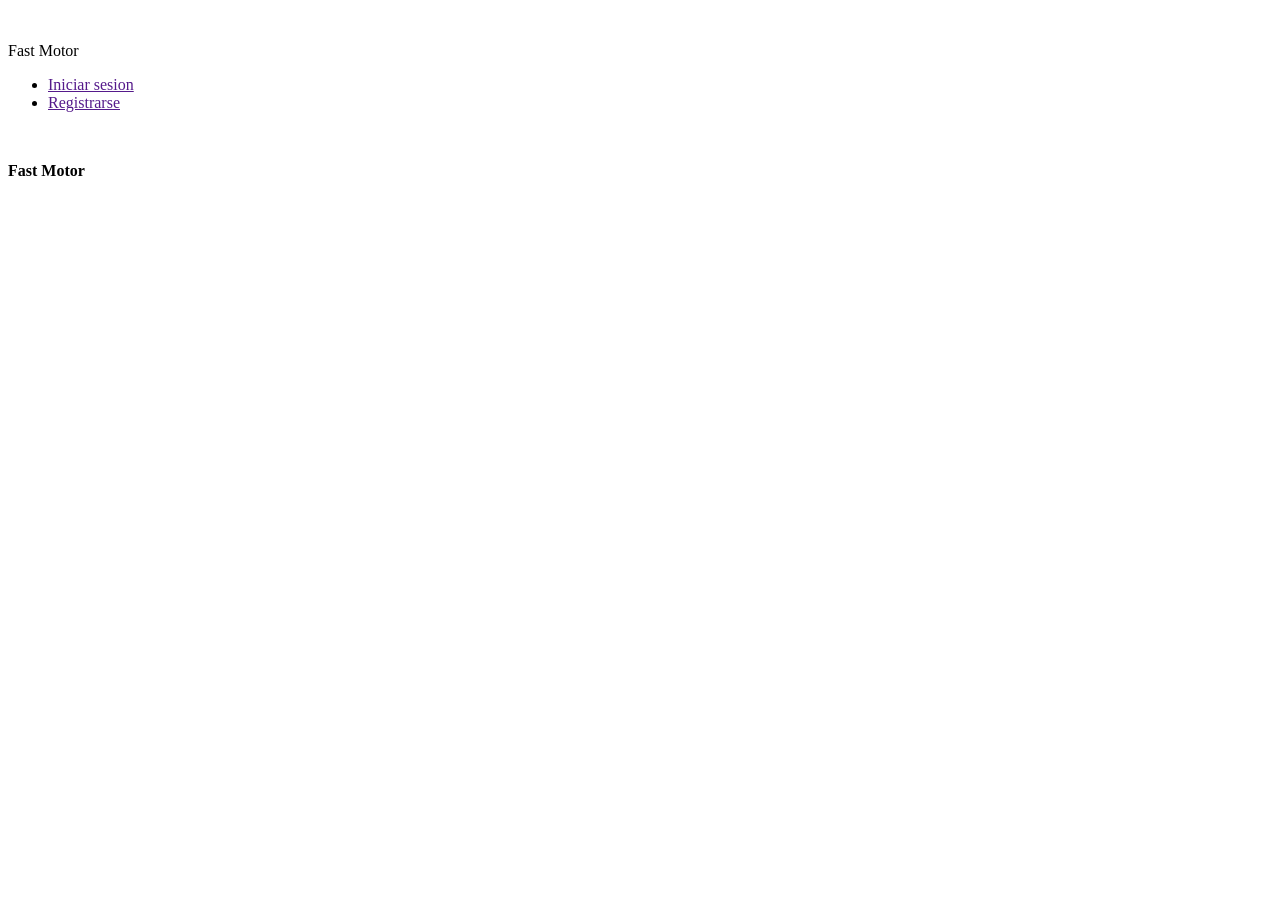
==== index.html @ b8a55ce6 "Estructura de Plantillas" ====
<!DOCTYPE html>
<html lang="en">
<head>
    <meta charset="UTF-8">
    <meta name="viewport" content="width=device-width, initial-scale=1.0">
    <title>Document</title>
</head>
<body>
    <header>
        <img src="" alt="">
        <p>Fast Motor</p>
    </header>

    <nav>
        <ul>
            <li><a href="">Iniciar sesion</a></li>
            <li><a href="">Registrarse</a></li>
            
            
        </ul>
    </nav>

    <main>
        <section>
        <figure>
            <img src="" alt="">
        </figure>
        </section>

        <section>

            <figure>

            </figure>

            <article>

            </article>

            
        </section>

        <section>
            <figure>

            </figure>
        </section>

    </main>
    
    <footer>
        <strong>Fast Motor</strong>
    </footer>
</body>
</html>
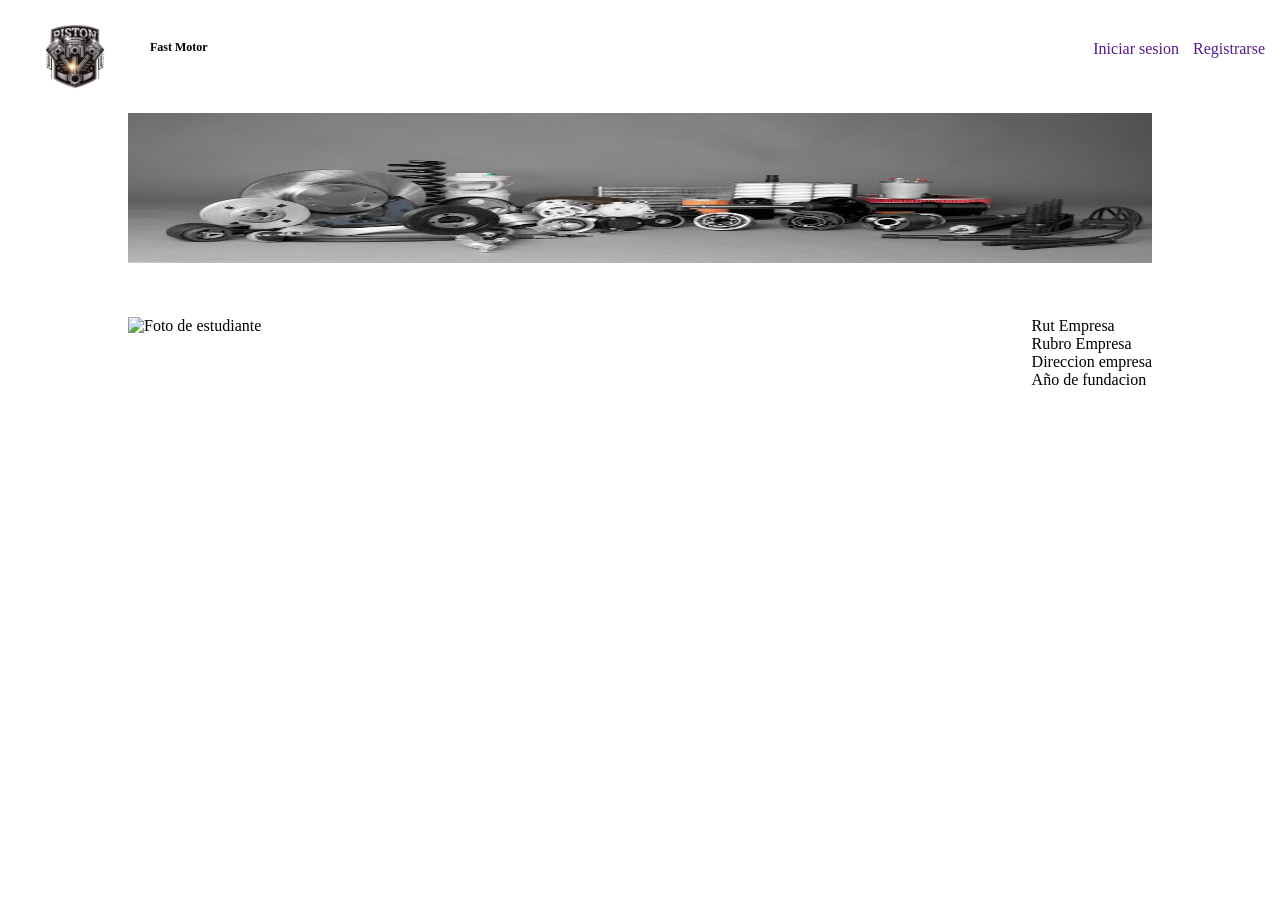
==== commit 78d4b6fc: "Avances" ====
--- a/index.html
+++ b/index.html
@@ -3,53 +3,52 @@
 <head>
     <meta charset="UTF-8">
     <meta name="viewport" content="width=device-width, initial-scale=1.0">
-    <title>Document</title>
+    <title>Fast Motor</title>
+    <link rel="stylesheet" href="css/main.css">
 </head>
 <body>
     <header>
-        <img src="" alt="">
-        <p>Fast Motor</p>
+        <div class="container_logo">
+        <img src="imagenes/logo.webp" alt="">
+        </div>
+        <div class="container_nombre">
+        <h1>Fast Motor</h1>
+        </div>
+        <nav>
+        
+            <a href="">Iniciar sesion</a>
+            <a href="">Registrarse</a>
+            
+        </nav>
     </header>
 
-    <nav>
-        <ul>
-            <li><a href="">Iniciar sesion</a></li>
-            <li><a href="">Registrarse</a></li>
-            
-            
-        </ul>
-    </nav>
+
 
     <main>
-        <section>
-        <figure>
-            <img src="" alt="">
-        </figure>
+        <section class="seccion_imagen_principal">
+         
+            <img  src="imagenes/repuestos.jpg" alt="">
+        
         </section>
 
-        <section>
+        <section class="seccion_informacion">
+            <div class="container_estudiante">
+                <img src="" alt="Foto de estudiante">
+            </div>
 
-            <figure>
+            <div class="container_informacion">
+                <p>Rut Empresa</p>
+                <p>Rubro Empresa</p>
+                <p>Direccion empresa</p>
+                <p>Año de fundacion</p>
 
-            </figure>
-
-            <article>
-
-            </article>
-
-            
+            </div>
         </section>
 
-        <section>
-            <figure>
+        <section class="imagen_representativa">
 
-            </figure>
         </section>
 
     </main>
-    
-    <footer>
-        <strong>Fast Motor</strong>
-    </footer>
 </body>
 </html>
--- a/css/main.css
+++ b/css/main.css
@@ -0,0 +1,104 @@
+
+*{
+    margin: 0;
+    padding: 0;
+    }
+
+
+header{
+    
+    height: 85px;
+    border-radius: 15px;
+    
+    
+    
+}
+
+.container_logo img{
+    float: left;
+    width: 150px;
+    height: auto;
+
+}
+
+.container_nombre h1{
+    float: left;
+    margin-top: 40px;
+    font-size: 12px;
+    
+}
+
+
+nav{
+    float: right;
+    margin-top: 40px;
+    padding-right: 10px;
+}
+
+nav a{
+    
+    padding: 5px;
+    display: inline;
+    text-decoration: none;
+
+}
+nav a:hover{
+    color: blueviolet;
+
+}
+
+/*Seccion principal*/
+
+
+
+.seccion_imagen_principal{
+    padding-left: 10%;
+    padding-right: 10%;
+    max-width: 1100px;
+    clear: both;
+    margin-bottom: 50px;
+    
+    
+    
+}
+.seccion_imagen_principal img{
+    height: 150px;
+    width: 100%;
+    
+    
+
+ }
+
+ /*Seccion de informacion*/
+ 
+
+ .seccion_informacion{
+    padding-left: 10%;
+    padding-right: 10%;;
+    max-width: 1100px;
+    
+
+ }
+
+
+
+ .container_estudiante{
+    float: left;
+
+
+ }
+
+
+ .container_informacion{
+    float: right;
+
+ }
+
+
+ .imagen_representativa{
+    margin-top: 50px;
+    clear: both;
+ }
+
+
+ 
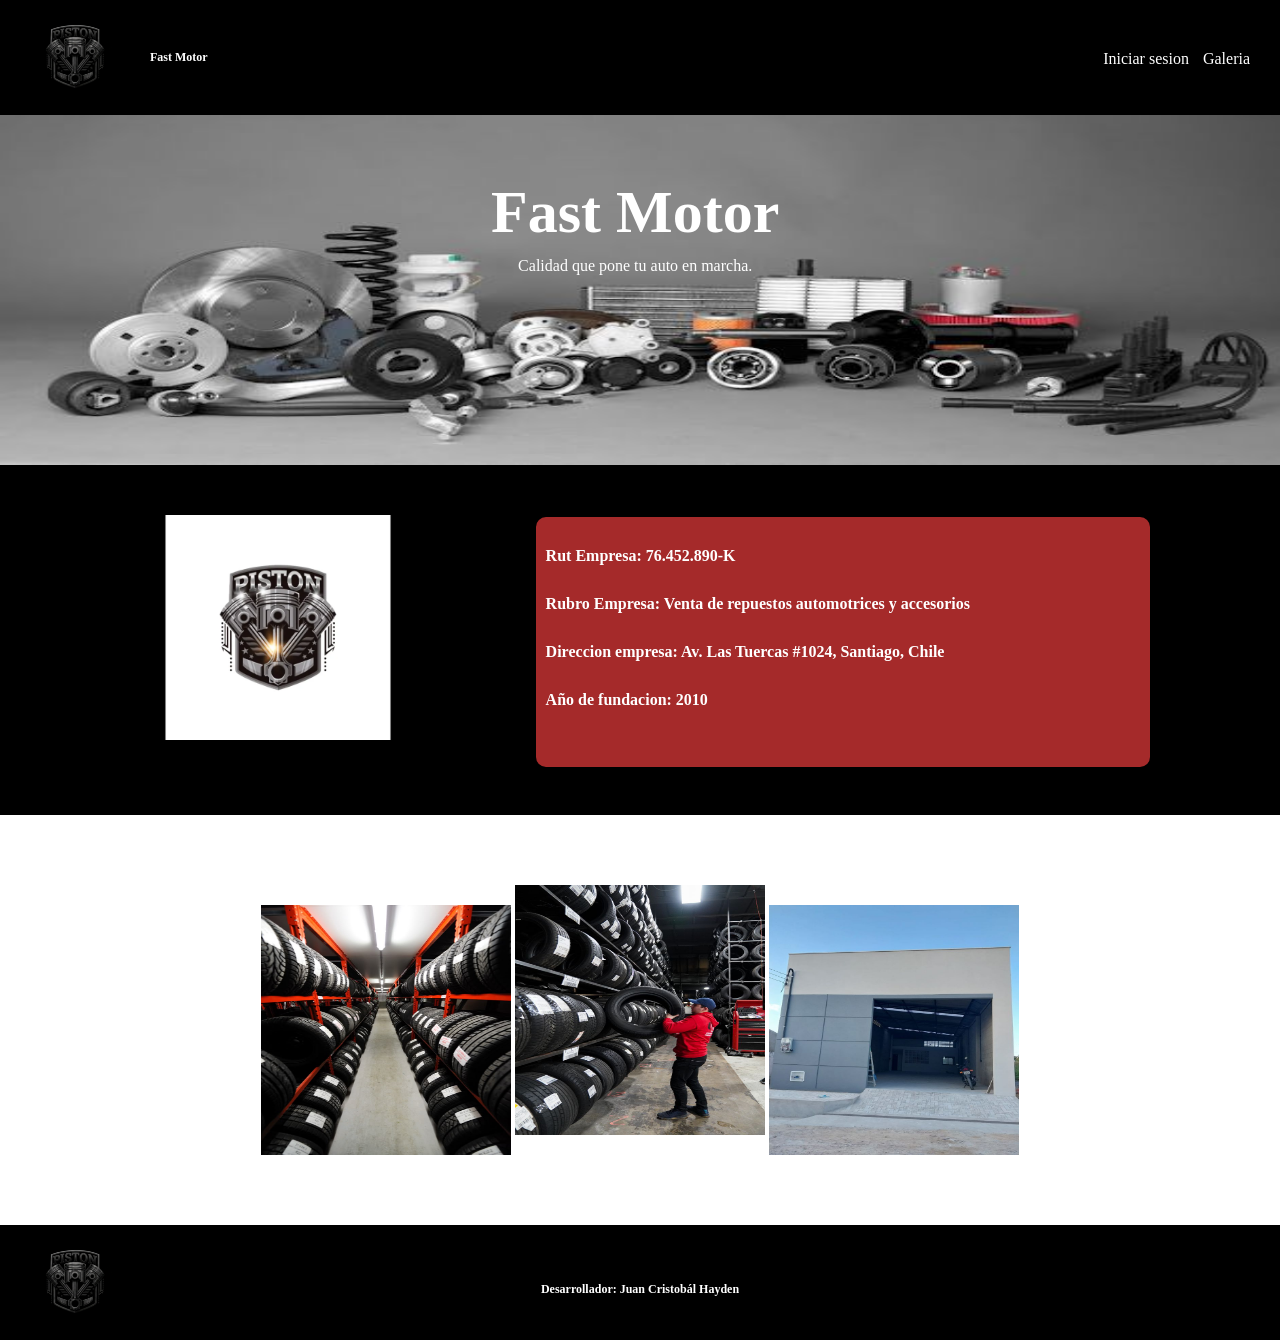
==== commit e92941a5: "Index listo" ====
--- a/index.html
+++ b/index.html
@@ -9,7 +9,7 @@
 <body>
     <header>
         <div class="container_logo">
-        <img src="imagenes/logo.webp" alt="">
+        <img src="imagenes/xd.PNG" alt="">
         </div>
         <div class="container_nombre">
         <h1>Fast Motor</h1>
@@ -17,7 +17,7 @@
         <nav>
         
             <a href="">Iniciar sesion</a>
-            <a href="">Registrarse</a>
+            <a href="">Galeria</a>
             
         </nav>
     </header>
@@ -28,27 +28,47 @@
         <section class="seccion_imagen_principal">
          
             <img  src="imagenes/repuestos.jpg" alt="">
-        
+            <div class="titulo_principal">
+            <h1>Fast Motor</h1>
+            <p>Calidad que pone tu auto en marcha.</p>
+            </div>
         </section>
 
         <section class="seccion_informacion">
             <div class="container_estudiante">
-                <img src="" alt="Foto de estudiante">
+                <img src="imagenes/logo.webp" alt="Foto de estudiante">
+                
             </div>
 
             <div class="container_informacion">
-                <p>Rut Empresa</p>
-                <p>Rubro Empresa</p>
-                <p>Direccion empresa</p>
-                <p>Año de fundacion</p>
+                <strong><p>Rut Empresa: 76.452.890-K</p></strong>
+               <strong><p>Rubro Empresa: Venta de repuestos automotrices y accesorios</p></strong>
+               <strong><p>Direccion empresa: Av. Las Tuercas #1024, Santiago, Chile</p></strong>
+               <strong><p>Año de fundacion: 2010</p></strong>
 
             </div>
         </section>
 
-        <section class="imagen_representativa">
+        <section class="seccion_imagen_representativa">
+            <figure class="container_imagen_representativa">
+                    <center>
+                            <img class="imagen_representativa" src="imagenes/almacen.jpg" alt="imagen representativa">
+                            <img class="imagen_representativa2" src="imagenes/almacen 2.jpg" alt="imagen representativa">
+                            <img class="imagen_representativa" src="imagenes/edificio.jpg" alt="imagen representativa">
+                    </center>
+            </figure>
+            
 
         </section>
 
     </main>
+    
+
+    <footer>
+        <img  src="imagenes/xd.PNG" alt="Logo de footer">
+        <div class="desarrollador">
+        <strong>Desarrollador: Juan Cristobál Hayden</strong>
+        </div>
+    </footer>
 </body>
 </html>
--- a/css/main.css
+++ b/css/main.css
@@ -7,8 +7,9 @@
 
 header{
     
-    height: 85px;
-    border-radius: 15px;
+    height: 115px;
+    
+    background-color: black;
     
     
     
@@ -22,28 +23,31 @@
 }
 
 .container_nombre h1{
-    float: left;
-    margin-top: 40px;
+    color: white;
+    text-align: center;
+    float: left;
+    margin-top: 50px;
     font-size: 12px;
     
 }
 
 
 nav{
+    
     float: right;
-    margin-top: 40px;
-    padding-right: 10px;
+    margin-top: 50px;
+    padding-right: 25px;
 }
 
 nav a{
-    
+    color: white;
     padding: 5px;
     display: inline;
     text-decoration: none;
 
 }
 nav a:hover{
-    color: blueviolet;
+    color: brown;
 
 }
 
@@ -52,30 +56,69 @@
 
 
 .seccion_imagen_principal{
-    padding-left: 10%;
-    padding-right: 10%;
-    max-width: 1100px;
+    position: relative;
+    
+    
+    height: 350px;
     clear: both;
-    margin-bottom: 50px;
-    
-    
-    
+    
+    background-color: black;
+   
+    
+    
+    
+}
+
+.titulo_principal{
+    
+    width: 400px;
+    
+    color: white;
+    
+    
+    top: 18%;
+    
+    left: 34%;
+    
+    position: absolute;
+}
+
+.titulo_principal h1{
+    text-align: center;
+    font-size: 60px;
+    
+}
+
+.titulo_principal p{
+    padding-top: 10px;
+    text-align: center;
+    font-size: 16px;
 }
 .seccion_imagen_principal img{
-    height: 150px;
+    height: 100%;
     width: 100%;
     
     
 
  }
 
+ 
+
+
+
  /*Seccion de informacion*/
  
 
  .seccion_informacion{
+    align-items: center;
+    background-color: black;
+    padding-top: 50px;
     padding-left: 10%;
     padding-right: 10%;;
+    padding-bottom: 50px;
     max-width: 1100px;
+    height: 250px;
+    
     
 
  }
@@ -84,21 +127,92 @@
 
  .container_estudiante{
     float: left;
-
-
+    width: 300px;
+
+
+ }
+
+ .container_estudiante img{
+ width: 100%;
  }
 
 
  .container_informacion{
     float: right;
-
- }
+    text-align: left;
+    height: 100%;
+    width: 60%;
+   
+    
+    
+    background-color: brown;
+    border-radius: 12px;
+    border: 2px solid black;
+
+ }
+ 
+ 
+ .container_informacion p{
+    padding-left: 10px;
+    padding-top: 30px;
+    color: white;
+    
+    
+    
+ }
+
+
+ .seccion_imagen_representativa{
+    height: 350px;
+    background-color: white;
+    padding-top: 30px;
+    padding-bottom: 30px;
+    clear: both;
+ }
+
+
 
 
  .imagen_representativa{
-    margin-top: 50px;
-    clear: both;
- }
-
-
- 
+    margin-top: 60px;
+    height: 250px;
+    width: 250px;
+    
+ }
+
+ .imagen_representativa2{
+    margin-top: 40px;
+    padding-bottom: 20px;
+    height: 250px;
+    width: 250px;
+    
+ }
+
+
+ /*Footer*/
+
+ footer{
+    text-align: center;
+    height: 115px;
+    max-width: 100%;
+    background-color: black;
+    color: white;
+ }
+
+ footer img{
+    float: left;
+    width: 150px;
+    height: auto;
+ }
+
+ .desarrollador{
+    font-size: 12px;
+    padding-top: 57px;
+    padding-right: 150px;
+ }
+ 
+
+
+
+
+ 
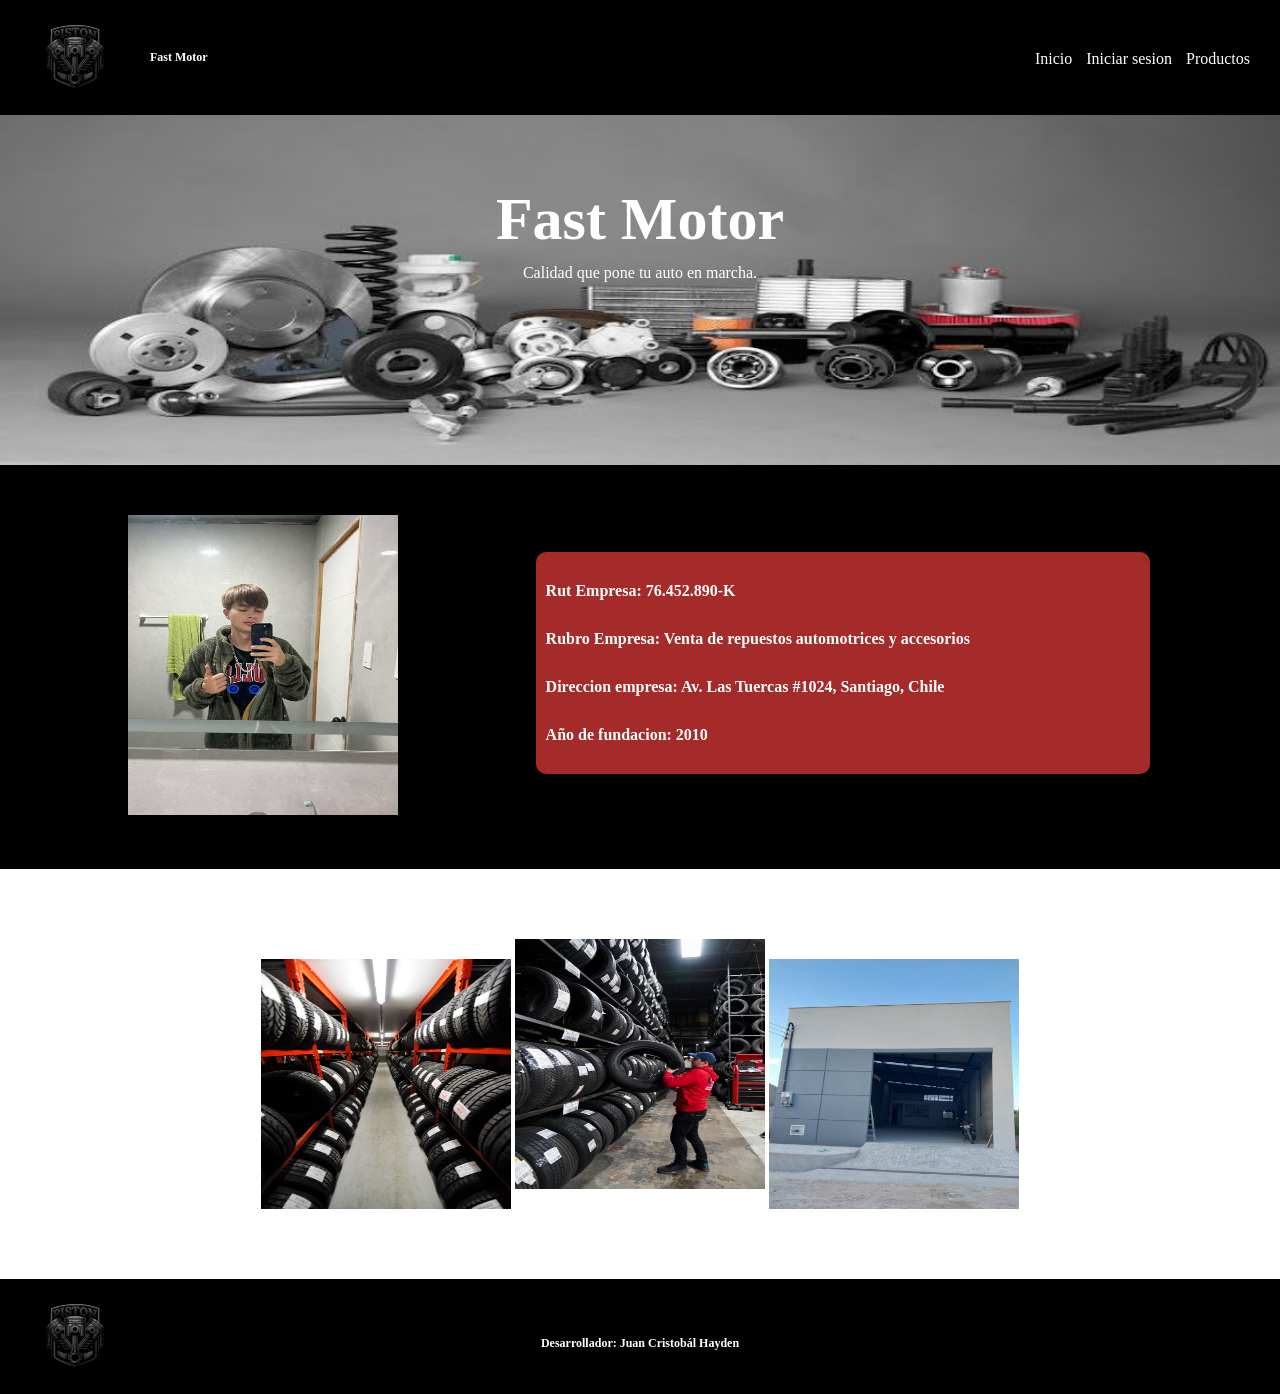
==== commit 1c37389f: "Estamos Redy creo" ====
--- a/index.html
+++ b/index.html
@@ -9,15 +9,15 @@
 <body>
     <header>
         <div class="container_logo">
-        <img src="imagenes/xd.PNG" alt="">
+        <a href="index.html"><img  src="imagenes/xd.PNG" alt="Logo"></a>
         </div>
         <div class="container_nombre">
         <h1>Fast Motor</h1>
         </div>
         <nav>
-        
-            <a href="">Iniciar sesion</a>
-            <a href="">Galeria</a>
+            <a href="index.html">Inicio</a>
+            <a href="login.html">Iniciar sesion</a>
+            <a href="galeria.html">Productos</a>
             
         </nav>
     </header>
@@ -36,7 +36,7 @@
 
         <section class="seccion_informacion">
             <div class="container_estudiante">
-                <img src="imagenes/logo.webp" alt="Foto de estudiante">
+                <img src="imagenes/yo_despues_de_programar.jpg" alt="Foto de estudiante">
                 
             </div>
 
@@ -47,6 +47,8 @@
                <strong><p>Año de fundacion: 2010</p></strong>
 
             </div>
+
+            <div style="clear: both;"></div>
         </section>
 
         <section class="seccion_imagen_representativa">
--- a/css/main.css
+++ b/css/main.css
@@ -76,9 +76,9 @@
     color: white;
     
     
-    top: 18%;
-    
-    left: 34%;
+    width: 90%;
+    left: 5%;
+    top: 20%;
     
     position: absolute;
 }
@@ -110,14 +110,14 @@
  
 
  .seccion_informacion{
-    align-items: center;
+    
     background-color: black;
     padding-top: 50px;
     padding-left: 10%;
     padding-right: 10%;;
     padding-bottom: 50px;
-    max-width: 1100px;
-    height: 250px;
+    
+    height: auto;
     
     
 
@@ -133,15 +133,18 @@
  }
 
  .container_estudiante img{
- width: 100%;
+    max-height: 300px;
+    width: 90%;
  }
 
 
  .container_informacion{
     float: right;
     text-align: left;
-    height: 100%;
+    height: auto;
     width: 60%;
+    margin-top: 35px;
+    padding-bottom: 30px;
    
     
     
@@ -192,6 +195,7 @@
  /*Footer*/
 
  footer{
+    clear: both;
     text-align: center;
     height: 115px;
     max-width: 100%;
@@ -210,9 +214,147 @@
     padding-top: 57px;
     padding-right: 150px;
  }
- 
-
-
-
-
- 
+
+
+ @media screen and (max-width: 800px){
+
+    header{
+        height: auto;
+        padding-bottom: 20px;
+        text-align: center;
+    }
+
+    .container_logo img{
+        float: none;
+        display: block;
+        margin:  auto;
+    }
+
+    .container_nombre h1{
+
+        float: none;
+        
+        text-align: center;
+        margin: 0;
+    }
+
+    nav{
+        float: none;
+        margin-top: 15px;
+        text-align: center;
+        padding-right: 0;
+
+    }
+
+    /*Seccion principal*/
+
+    .seccion_imagen_principal{
+
+        height: 250px;
+    }
+
+    .titulo_principal{
+        width: 90%;
+        left: 5%;
+        top: 20%;
+    }
+
+    .titulo_principal h1{
+        font-size: 35px;
+    }
+
+    /*Seccion Informacin*/
+
+    .seccion_informacion{
+        height: auto;
+        padding-left: 5%;
+        padding-right: 5%;
+    }
+
+    .container_estudiante{
+        float: none;
+        width: 50%;
+        margin: auto;
+
+    }
+
+    .container_estudiante img{
+        max-height: 400px;
+        display: block;
+    }
+
+    .container_informacion{
+        float: none;
+        width: auto;
+        margin-top: 20px;
+        height: auto;
+        padding-bottom: 20px;
+        
+    }
+
+    /*Seccion Imagenes*/
+
+    .seccion_imagen_representativa{
+        height: auto;
+        padding-top: 20px;
+        padding-bottom: 20px;
+    }
+
+    .imagen_representativa, .imagen_representativa2{
+        display: block;
+        width: 60%;
+        height: auto;
+        margin: 40px auto;
+        padding: 0;
+    }
+
+    
+    /*Footer*/
+
+    footer{
+        height: auto;
+    
+    }
+
+    footer img{
+        float: none;
+        display: block;
+    }
+
+    .desarrollador{
+
+        padding-top: 10px;
+        padding-bottom: 40px;
+        padding-right: 0;
+        
+    }
+    
+ }
+ 
+@media screen and (max-width: 950px){
+    .seccion_informacion{
+        height: auto;
+        padding-left: 5%;
+        padding-right: 5%;
+    }
+
+    .container_estudiante{
+        float: none;
+        width: 45%;
+        margin: auto;
+
+    }
+
+    .container_informacion{
+        float: none;
+        width: auto;
+        margin-top: 20px;
+        height: auto;
+        padding-bottom: 20px;
+    }
+
+}
+
+
+
+ 
